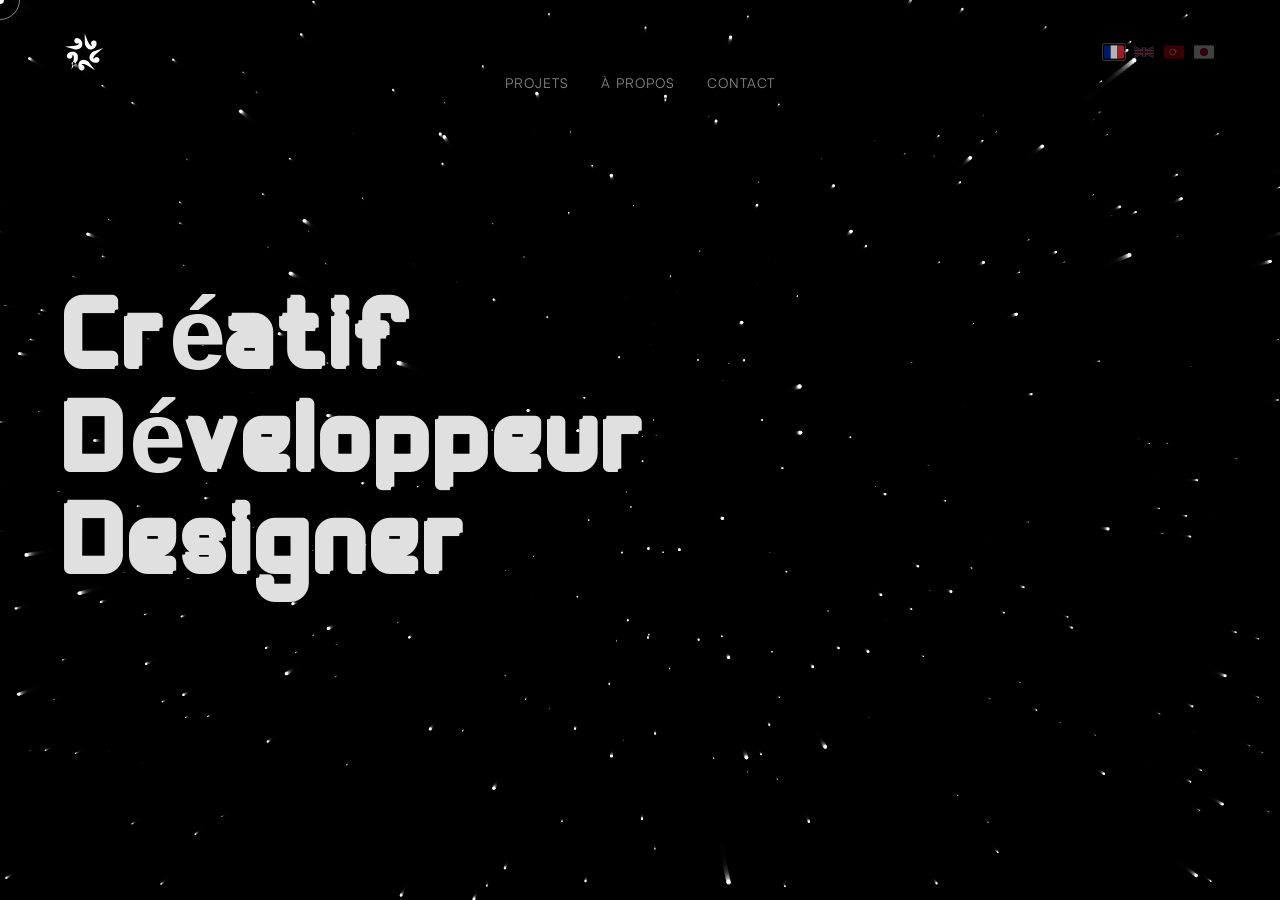
==== index.html @ ba7f4ecd "Description de ce que tu as changé" ====
<!DOCTYPE html>
<html lang="fr">

<head>
    <meta charset="UTF-8">
    <meta name="viewport" content="width=device-width, initial-scale=1.0">
    <title>Portfolio Aymen</title>
    <meta name="description" content="Portfolio d'Aymen CHAABANE, développeur & designer créatif.">
    <link rel="icon" type="image/png" href="./public/favicon/favicon-transparent-noir.png" sizes="32x32">
    <link rel="stylesheet" href="https://cdnjs.cloudflare.com/ajax/libs/font-awesome/6.4.0/css/all.min.css">
    <link rel="stylesheet" href="./public/css/style.css">
</head>

<body class="home">

    <!-- Curseur personnalisé point blanc centré sur la souris + anneau plus grand avec un léger retard [effet "lag"] (desktop uniquement - masqué sur mobile par le CSS) -->
    <div class="cursor"></div>
    <div class="cursor-follower"></div>
    <nav aria-label="Navigation principale">

        <!-- Zone logo : lien de retour vers l'accueil -->
        <div class="logo">
            <a href="./index.html">
                <img src="./public/logo/aymen-transparent.png" alt="Logo Aymen" height="32">
            </a>
        </div>

        <!-- Burger menu mobile -->
        <div class="burger-menu" id="burger" role="button" tabindex="0" aria-label="Ouvrir le menu de navigation">
            <span class="bar"></span>
            <span class="bar"></span>
            <span class="bar"></span>
        </div>

        <!-- Sélecteur de langue -->
        <div class="lang-switcher">

            <!-- Français -->
            <button class="lang-btn active" data-lang="fr" title="Français">
                <svg xmlns="http://www.w3.org/2000/svg" viewBox="0 0 3 2">
                    <rect width="1" height="2" fill="#002395"/>
                    <rect x="1" width="1" height="2" fill="#fff"/>
                    <rect x="2" width="1" height="2" fill="#ED2939"/>
                </svg>
            </button>

            <!-- Anglais -->
            <button class="lang-btn" data-lang="en" title="English">
                <svg xmlns="http://www.w3.org/2000/svg" viewBox="0 0 60 30">
                    <rect width="60" height="30" fill="#012169"/>
                    <path d="M0,0 L60,30 M60,0 L0,30" stroke="#fff" stroke-width="6"/>
                    <path d="M0,0 L60,30 M60,0 L0,30" stroke="#C8102E" stroke-width="4"/>
                    <path d="M30,0 V30 M0,15 H60" stroke="#fff" stroke-width="10"/>
                    <path d="M30,0 V30 M0,15 H60" stroke="#C8102E" stroke-width="6"/>
                </svg>
            </button>

            <!-- Arabe (droite vers gauche) -->
            <button class="lang-btn" data-lang="ar" title="العربية">
                <svg xmlns="http://www.w3.org/2000/svg" viewBox="0 0 3 2">
                    <rect width="3" height="2" fill="#E70013"/>
                    <circle cx="1.3" cy="1" r="0.45" fill="none" stroke="#fff" stroke-width="0.12"/>
                    <polygon points="1.6,1 1.75,0.6 1.9,1 1.5,0.75 1.95,0.75" fill="#fff"/>
                </svg>
            </button>

            <!-- Japonais -->
            <button class="lang-btn" data-lang="ja" title="日本語">
                <svg xmlns="http://www.w3.org/2000/svg" viewBox="0 0 3 2">
                    <rect width="3" height="2" fill="#fff"/>
                    <circle cx="1.5" cy="1" r="0.6" fill="#BC002D"/>
                </svg>
            </button>

        </div>

        <!-- liens de navigation principaux -->
        <ul class="nav-links" id="nav-list">
            <li><a href="./projets.html"  data-i18n="nav_projects">Projets</a></li>
            <li><a href="./a-propos.html" data-i18n="nav_about">À propos</a></li>
            <li><a href="./contact.html"  data-i18n="nav_contact">Contact</a></li>
        </ul>

    </nav>

    <!-- Section Hero : plein écran (100vh), fond étoilé animé -->
    <header class="hero">

        <!-- Canvas 2D : contient l'animation du champ d'étoiles (starfield) gérée par script.js -->
        <canvas id="space" aria-hidden="true"></canvas>

        <h1 class="hero-text">
            <span data-i18n="hero_line1">Créatif</span><br>
            <span data-i18n="hero_line2">Développeur</span><br>
            <span data-i18n="hero_line3">Designer</span>
        </h1>

    </header>

    <!-- Scripts : ordre obligatoire (translations -> lang -> script) -->
    <script src="./public/js/translations.js"></script>
    <script src="./public/js/lang.js"></script>         
    <script src="./public/js/script.js"></script>       <!-- Animations et interactions -->

</body>
</html>
---- public/css/style.css ----
/* ⭐⭐⭐⭐ Feuille de styles principale du portfolio ⭐⭐⭐⭐ */

/* ⭐⭐ 1. VARIABLES CSS GLOBALES (:root) ⭐⭐ */
:root {
  /* Couleurs des réseaux sociaux */
  --color-instagram: rgb(255, 115, 1);
  --color-youtube: red;
  --color-tiktok: #ff0050;
  --color-linkedin: #0077b4;

  /* Palette principale */
  --bg-dark: #0a0a0a; /* Fond sombre global */
  --text-light: #e0e0e0;
  --accent-neon: #ffffff;

  /* Durées de transitions réutilisables */
  --transition-fast: 0.1s;
  --transition-smooth: 0.5s ease;

  /* Typographies / Polices */
  --font-title: "Arelv", "Helvetica Neue", sans-serif; /* Titres */
  --font-body:
    "Satoshi-Regular", "Helvetica Neue", Arial, sans-serif; /* Corps de texte */
}

/* ⭐⭐ 2. POLICES PERSONNALISÉES (@font-face) ⭐⭐ */
@font-face {
  font-family: "Arelv";
  src: url("../font/arelv/Arelv.otf") format("opentype");
  font-weight: normal;
  font-style: normal;
  font-display: swap;
}

/* Famille Satoshi — graisse légère (300) */
@font-face {
  font-family: "Satoshi-Light";
  src: url("../font/Satoshi_Complete/Fonts/OTF/Satoshi-Light.otf")
    format("opentype");
  font-weight: 300;
  font-display: swap;
}

/* Famille Satoshi — graisse normale (400), utilisée pour le corps de texte */
@font-face {
  font-family: "Satoshi-Regular";
  src: url("../font/Satoshi_Complete/Fonts/OTF/Satoshi-Regular.otf")
    format("opentype");
  font-weight: 400;
  font-display: swap;
}

/* Famille Satoshi — graisse medium (500) */
@font-face {
  font-family: "Satoshi-Medium";
  src: url("../font/Satoshi_Complete/Fonts/OTF/Satoshi-Medium.otf")
    format("opentype");
  font-weight: 500;
  font-display: swap;
}

/* Famille Satoshi — graisse bold (700) */
@font-face {
  font-family: "Satoshi-Bold";
  src: url("../font/Satoshi_Complete/Fonts/OTF/Satoshi-Bold.otf")
    format("opentype");
  font-weight: 700;
  font-display: swap;
}

/* Famille Satoshi — graisse black (900) */
@font-face {
  font-family: "Satoshi-Black";
  src: url("../font/Satoshi_Complete/Fonts/OTF/Satoshi-Black.otf")
    format("opentype");
  font-weight: 900;
  font-display: swap;
}

/* ⭐⭐ 3. RESET & BASE ⭐⭐ */

/* Reset universel : supprime marges/paddings natifs des navigateurs */
* {
  margin: 0;
  padding: 0;
  box-sizing: border-box;
}

@media (hover: hover) and (pointer: fine) {
  * {
    cursor: none; /* Remplacé par le curseur personnalisé JS */
  }
}

/* masque les éléments du curseur personnalisé (inutiles au toucher) */
@media (hover: none) {
  .cursor,
  .cursor-follower {
    display: none;
  }
}

body {
  background-color: var(--bg-dark);
  color: var(--text-light);
  font-family: var(--font-body);
  overflow-x: hidden; /* Empêche le scroll horizontal (débordements) */
  line-height: 1.6;
}

body.home {
  overflow: hidden;
  height: 100vh;
}

a {
  text-decoration: none;
  color: inherit;
}

/* ⭐⭐ 4. LOGO ⭐⭐ */
.logo {
  font-family: var(--font-title);
  font-weight: 700;
  font-size: 1.2rem;
  letter-spacing: 2px;
  text-transform: uppercase;
  grid-column: 1;
  justify-self: start;
}

.logo img {
  height: 40px;
  width: auto;
  /* filter: brightness(0) invert(1);  Enlever le filtre sur logo afin d'éviter de rendre l'image entièrement blanche */
  transition: opacity 0.3s;
  display: block;
}

/* Hover sur l'image logo */
.logo img:hover {
  opacity: 0.7;
}

/* Hover sur le lien texte "Retour" */
.logo a:hover {
  opacity: 0.7;
}

/* ⭐⭐ 5. CURSEUR PERSONNALISÉ ⭐⭐ */
.cursor,
.cursor-follower {
  position: fixed;
  top: 0;
  left: 0;
  border-radius: 50%; /* forme circulaire */
  pointer-events: none;
  z-index: 9999; /* toujours au premier plan */
  transform: translate(-50%, -50%);
}

.cursor {
  width: 8px;
  height: 8px;
  background-color: #fff;
}

.cursor-follower {
  width: 40px;
  height: 40px;
  border: 1px solid rgba(255, 255, 255, 0.5);
  transition: transform 0.15s ease-out; /* Transition du scale uniquement */
}

/* État actif : le follower s'agrandit quand la souris survole un élément interactif */
.cursor-active .cursor-follower {
  transform: translate(-50%, -50%) scale(1.5);
  background-color: rgba(255, 255, 255, 0.1);
  border-color: transparent;
}

/* ⭐⭐ 6. NAVIGATION ⭐⭐ */
nav {
  display: grid;
  grid-template-columns: 1fr auto 1fr; /* 3 zones : gauche, centre, droite */
  align-items: center;
  padding: 2rem 4rem;
  position: fixed;
  width: 100%;
  top: 0;
  mix-blend-mode: difference;
  z-index: 100;
}

/* Liens de navigation : centrés dans la colonne 2 */
.nav-links {
  display: flex;
  list-style: none;
  grid-column: 2;
  justify-self: center;
  gap: 2rem;
}

.nav-links li {
  margin: 0;
  font-size: 0.85rem;
  text-transform: uppercase;
  letter-spacing: 1px;
}

.nav-links a {
  transition: opacity 0.3s;
  opacity: 0.6;
}

/* Lien actif ou au survol */
.nav-links a:hover,
.nav-links a.active {
  opacity: 1;
}

/* ⭐⭐ 7. SÉLECTEUR DE LANGUE ⭐⭐ */
.lang-switcher {
  display: flex;
  align-items: center;
  grid-column: 3; /* Colonne droite */
  justify-self: end;
  gap: 6px;
}

.lang-btn {
  background: none;
  border: 1px solid transparent;
  border-radius: 3px;
  padding: 1px;
  opacity: 0.25;
  transition:
    opacity 0.3s,
    border-color 0.3s;
  display: flex;
  align-items: center;
}

/* Taille des drapeaux SVG */
.lang-btn svg {
  width: 20px;
  height: 14px;
  border-radius: 2px;
  display: block;
}

/* Drapeau de la langue active */
.lang-btn.active {
  opacity: 0.7;
  border-color: rgba(255, 255, 255, 0.3);
}

/* Survol */
.lang-btn:hover {
  opacity: 0.85;
}

/* ⭐⭐ 8. SECTION HERO (page d'accueil) ⭐⭐ */
.hero {
  height: 100vh;
  display: flex;
  flex-direction: column;
  justify-content: center;
  padding: 0 4rem;
  position: relative;
  overflow: hidden;
  background: radial-gradient(circle at center, #020111, #000);
}

/* Le starfield occupe tout le hero en arrière-plan */
#space {
  position: absolute;
  top: 0;
  left: 0;
  width: 100%;
  height: 100%;
  z-index: 1; /* Derrière le texte */
}

/* Titre principal du hero : animation au chargement */
.hero-text {
  font-family: var(--font-title);
  position: relative;
  z-index: 2; /* Par-dessus le starfield */
  font-size: clamp(3rem, 8vw, 8rem);
  line-height: 1;
  font-weight: 800;
  opacity: 0;
  transform: translateY(30px);
  animation: fadeUp 1s forwards 0.5s;
  pointer-events: none;
}

/* ⭐⭐ 9. PAGES SECONDAIRES - structure générale ⭐⭐ */

/* Pages secondaires: Projets, Contact) */
.page-title {
  font-family: var(--font-title);
  font-size: clamp(3rem, 10vw, 6rem); /* Responsive */
  font-weight: 800;
  margin-bottom: 3rem;
  text-transform: uppercase;
  line-height: 0.9;
}

main {
  padding: 150px 4rem 100px;
  min-height: 100vh;
}

/* Page À Propos */
.about-section {
  padding: 150px 10%;
  max-width: 1000px;
}

.about-title {
  font-family: var(--font-title);
  font-size: clamp(2.5rem, 6vw, 4rem);
  font-weight: 800;
  line-height: 1;
  margin-bottom: 2rem;
}

/* Paragraphe de présentation */
.about-content {
  max-width: 900px;
  font-size: 1.4rem;
  color: #888;
}

/* Mots mis en valeur dans le texte 
.about-content span {
  color: #fff;
}
  */

/* ⭐⭐ 10. GRILLE DE PROJETS ⭐⭐ */
.project-grid {
  display: grid;
  grid-template-columns: repeat(
    auto-fit,
    minmax(400px, 1fr)
  ); /* Au moins 400px par colonne */
  gap: 4rem;
}

.project-card {
  opacity: 0;
  transform: translateY(40px);
  transition: all 0.6s ease-out;
}

/* Classe ajoutée par JS (IntersectionObserver) = déclenche l'animation d'apparition */
.project-card.visible {
  opacity: 1;
  transform: translateY(0);
}

.image-wrapper {
  width: 100%;
  height: 450px;
  overflow: hidden;
  margin-bottom: 1.5rem;
  background-color: #111;
  position: relative;
}

.gradient-overlay {
  position: absolute;
  inset: 0;
  background: linear-gradient(to bottom, transparent 50%, rgba(0, 0, 0, 0.5));
  pointer-events: none;
  z-index: 1;
}

.placeholder-img {
  width: 100%;
  height: 100%;
  background-color: #1a1a1a;
  background-size: cover;
  background-position: center;
  transition: transform 0.6s cubic-bezier(0.25, 1, 0.5, 1); /* Zoom fluide */
}

.project-card:hover .placeholder-img {
  transform: scale(1.03);
  background-color: #222;
}

/* Titre du projet */
.project-info h2 {
  font-family: var(--font-title);
  font-size: 1.4rem;
  margin-bottom: 0.3rem;
}

/* Description / catégorie du projet */
.project-info p {
  font-size: 0.85rem;
  text-transform: uppercase;
  letter-spacing: 1px;
  opacity: 0.5;
}

/* ⭐⭐ 11. OVERLAY PROJETS ⭐⭐ */
.project-overlay {
  position: fixed;
  inset: 0;
  background: rgba( 0, 0, 0, 0.97);
  z-index: 1000;
  display: flex;
  flex-direction: column;
  justify-content: center;
  align-items: center;
  opacity: 0;
  pointer-events: none;
  transition: opacity 0.4s ease;
}

/* Classe ajoutée par JS pour afficher et activer l'overlay */
.project-overlay.active {
  opacity: 1;
  pointer-events: all;
}

/* Conteneur de l'image dans l'overlay */
.overlay-content {
  width: 90%;
  max-width: 1000px;
  position: relative;
  display: flex;
  justify-content: center;
  align-items: center;
}

/* Image de projet affichée dans l'overlay */
.overlay-content img {
  width: 100%;
  max-height: 80vh; 
  object-fit: contain;
  background-color: #000;
}

/* Informations textuelles sous l'image */
.overlay-details {
  text-align: center;
  margin-top: 2rem;
}

.overlay-details h2 {
  font-family: var(--font-title);
  font-size: 2rem;
  margin-bottom: 0.5rem;
}

.overlay-details p {
  opacity: 0.6;
  font-size: 0.9rem;
  text-transform: uppercase;
  letter-spacing: 1px;
}

/* Bouton de fermeture [×] positionné en haut à droite de l'overlay */
.close-overlay {
  position: absolute;
  top: 2rem;
  right: 2rem;
  font-size: 2rem;
  color: #fff;
  opacity: 0.6;
  transition: opacity 0.3s;
}

.close-overlay:hover {
  opacity: 1;
}

/* ⭐⭐ 12. FORMULAIRE DE CONTACT ⭐⭐ */

/* Section contact */
.contact-title {
  font-family: var(--font-title);
  font-size: 3rem;
  margin-bottom: 40px;
  opacity: 1;
  transform: none;
}

.contact-container {
  max-width: 700px;
}

.contact-form {
  display: flex;
  flex-direction: column;
  gap: 3rem;
}

.form-group {
  position: relative;
  border-bottom: 1px solid rgba(255, 255, 255, 0.2);
  transition: border-color 0.4s;
}

/* La ligne de séparation devient blanche quand le champ est actif */
.form-group:focus-within {
  border-color: #fff;
}

.form-group input,
.form-group textarea {
  width: 100%;
  background: transparent;
  border: none;
  outline: none; 
  padding: 10px 0;
  color: #fff;
  font-size: 1.1rem;
  font-family: var(--font-body);
}

/* Textarea plus grande et non redimensionnable */
textarea {
  height: 200px;
  resize: none;
}

/* Bouton d'envoi */
.submit-btn {
  align-self: flex-start;
  background: transparent;
  border: 1px solid #fff;
  color: #fff;
  padding: 1rem 3rem;
  text-transform: uppercase;
  letter-spacing: 2px;
  font-size: 0.8rem;
  font-family: var(--font-body);
  transition: 0.4s;
}

/* Survol : fond blanc, texte noir */
.submit-btn:hover {
  background: #fff;
  color: #000;
  box-shadow: 0 0 20px rgba(255, 255, 255, 0.4);
}

/* Boutons CV (page À Propos) */
.cv-buttons {
  margin-top: 3rem;
  display: flex;
  gap: 1.5rem;
  flex-wrap: wrap;
}

.cv-buttons .submit-btn {
  display: inline-flex;
  align-items: center;
  gap: 8px;
  text-decoration: none;
}

/* Lien email dans le footer */
.email-link {
  display: inline-block;
  font-size: 0.9rem;
  letter-spacing: 1px;
  opacity: 0.6;
  transition: opacity 0.3s;
  margin-bottom: 1rem;
}

.email-link:hover {
  opacity: 1;
}

/* ⭐⭐ 13. FOOTER & RÉSEAUX SOCIAUX ⭐⭐ */
footer {
  padding: 4rem;
  text-align: center;
}

.footer-socials {
  display: flex;
  justify-content: center;
  gap: 25px;
  padding-bottom: 70px;
}

/* Icône sociale : cercle coloré avec la couleur de la variable --color */
.social-icon {
  width: 60px;
  height: 60px;
  border-radius: 50%;
  display: flex;
  justify-content: center;
  align-items: center;
  font-size: 24px;
  transition: var(--transition-smooth);
  color: var(--color); 
  border: 1px solid var(--color);
  -webkit-box-reflect: below 10px
    linear-gradient(transparent, rgba(255, 255, 255, 0.3));
}

/* Attribution de la variable --color par réseau social */
.social-instagram {
  --color: var(--color-instagram);
}
.social-youtube {
  --color: var(--color-youtube);
}
.social-tiktok {
  --color: var(--color-tiktok);
}
.social-linkedin {
  --color: var(--color-linkedin);
}

/* Survol : fond coloré, icône blanche, halo lumineux */
.social-icon:hover {
  background-color: var(--color);
  color: white;
  box-shadow: 0 0 20px var(--color);
  transform: translateY(-5px);
}

/* ⭐⭐ 14. ANIMATIONS CSS ⭐⭐ */
@keyframes fadeUp {
  to {
    opacity: 1;
    transform: translateY(0);
  }
}

/* ⭐⭐ 15. RTL — Arabe ⭐⭐ */

/* Inverse les positions des colonnes dans la grille nav */
[dir="rtl"] nav {
  direction: rtl;
}

/* Logo passe à droite en RTL ( à corriger)
[dir="rtl"] .logo {
  grid-column: 3;
  justify-self: end;
}
*/

/* Nav-links reste au centre */
[dir="rtl"] .nav-links {
  grid-column: 2;
}

[dir="rtl"] .lang-switcher {
  grid-column: 1;
  justify-self: start;
  flex-direction: row-reverse; 
}

[dir="rtl"] .contact-container,
[dir="rtl"] .about-section,
[dir="rtl"] .projects-section {
  text-align: right;
}

[dir="rtl"] .submit-btn {
  align-self: flex-end;
}

[dir="rtl"] .cv-buttons {
  flex-direction: row-reverse;
}

/* ⭐⭐ 16. BURGER MENU ⭐⭐ */
.burger-menu {
  display: none;
  flex-direction: column;
  gap: 5px;
  z-index: 101;
}

.bar {
  width: 25px;
  height: 2px;
  background-color: #fff;
  transition: 0.4s;
}

/* ⭐⭐ 17. RESPONSIVE MOBILE (max-width: 768px) ⭐⭐ */
@media (max-width: 768px) {

  /* Navigation : 3 colonnes sans colonne centrale */
  nav {
    grid-template-columns: 1fr auto auto;
    padding: 1.5rem 2rem;
  }

  .logo {
    grid-column: 1;
  }

  .burger-menu {
    display: flex;
    grid-column: 2;
    justify-self: end;
  }

  .lang-switcher {
    grid-column: 3;
    justify-self: end;
    gap: 5px;
  }

  .lang-btn svg {
    width: 18px;
    height: 12px;
  }

  .nav-links {
    position: fixed;
    right: -100%; 
    top: 0;
    height: 100vh;
    width: 100%;
    background-color: rgba(10, 10, 10, 0.95);
    -webkit-backdrop-filter: blur(10px); /* Safari */
    backdrop-filter: blur(10px); /* Chrome, Firefox */
    flex-direction: column;
    justify-content: center;
    align-items: center;
    transition: 0.5s ease-in-out;
    z-index: 100;
    gap: 0;
  }

  /* Menu ouvert : glisse dans l'écran */
  .nav-links.active {
    right: 0;
  }

  .nav-links li {
    margin: 20px 0;
    font-size: 1.5rem;
  }

  .burger-menu.active .bar:nth-child(1) {
    transform: translateY(7px) rotate(45deg); /* Barre du haut = diagonale / */
  }
  .burger-menu.active .bar:nth-child(2) {
    opacity: 0; /* Barre centrale disparaît */
  }
  .burger-menu.active .bar:nth-child(3) {
    transform: translateY(-7px) rotate(-45deg);
  }

  .project-grid {
    grid-template-columns: 1fr;
    gap: 2rem;
  }

  .image-wrapper {
    height: 280px;
  }

  .cv-buttons {
    flex-direction: column;
    gap: 1rem;
  }
}

/* ⭐⭐ 18. GALERIE ARTISTIQUE — Projet 4 ⭐⭐ */

/* La carte artistique occupe toute la largeur de la grille */
.project-card--artistic {
  grid-column: 1 / -1;
}

.artistic-wrapper {
  position: relative;
  height: 600px;
  overflow: hidden;
}

/* Gradient coloré en overlay — suit la souris, visible au survol */
.artistic-gradient {
  position: absolute;
  inset: 0;
  z-index: 2;
  pointer-events: none;
  opacity: 0; 
  transition: opacity 0.6s ease;

  /* Dégradé conique multicolore */
  background: conic-gradient(
    from 0turn,
    rgba(255, 175, 204, 0.9) 25%, /* Rose */
    rgba(162, 210, 255, 0.9) 25%,
    rgba(162, 210, 255, 0.9) 50%, /* Bleu clair */
    rgba(255, 210, 80, 0.9) 50%, /* Jaune doré */
    rgba(255, 210, 80, 0.9) 75%,
    rgba(203, 212, 219, 0.9) 75% /* Gris bleuté */
  );

  /* La position du gradient est pilotée par les variables --x et --y (JS) */
  --offset-x: calc(var(--x, 0) * 1px);
  --offset-y: calc(var(--y, 0) * 1px);
  background-position: calc(100% + var(--offset-x, -50%))
    calc(100% + var(--offset-y, -50%));
  background-size: 200% 200%;

  mix-blend-mode: color; /* Se mélange aux couleurs de l'image */
}

/* Affiche le gradient au survol de la carte */
.project-card--artistic:hover .artistic-gradient {
  opacity: 1;
}

.artistic-carousel {
  position: absolute;
  inset: 0;
  z-index: 1;
}

.artistic-slide {
  position: absolute;
  inset: 0;
  background-size: contain; 
  background-position: center;
  background-repeat: no-repeat;
  background-color: #000;
  opacity: 0; 
  transition:
    opacity 1s ease,
    transform 1.2s ease;
  transform: scale(1.05);
}

.artistic-slide.active {
  opacity: 1;
  transform: scale(1);
}

.artistic-dots {
  position: absolute;
  bottom: 1.5rem;
  left: 50%;
  transform: translateX(-50%);
  display: flex;
  gap: 8px;
  z-index: 3;
}

/* Chaque point */
.artistic-dot {
  width: 6px;
  height: 6px;
  border-radius: 50%;
  background: rgba(255, 255, 255, 0.4);
  border: none;
  transition: all 0.3s;
  padding: 0;
}

/* Point de la slide active */
.artistic-dot.active {
  background: #fff;
  transform: scale(1.4); /* Légèrement agrandi pour indiquer la sélection */
}

/* Flèches de navigation (précédente / suivante) */
.artistic-arrow {
  position: absolute;
  top: 50%;
  transform: translateY(-50%);
  background: rgba(255, 255, 255, 0.08);
  border: 1px solid rgba(255, 255, 255, 0.2);
  color: #fff;
  width: 44px;
  height: 44px;
  border-radius: 50%;
  display: flex;
  align-items: center;
  justify-content: center;
  z-index: 3;
  opacity: 0;
  transition:
    opacity 0.3s,
    background 0.3s;
  font-size: 0.8rem;
}

/* Flèche précédente : gauche */
.artistic-arrow--prev {
  left: 1.5rem;
}
/* Flèche suivante  : droite */
.artistic-arrow--next {
  right: 1.5rem;
}

/* Flèches visibles au survol du wrapper */
.artistic-wrapper:hover .artistic-arrow {
  opacity: 1;
}

.artistic-arrow:hover {
  background: rgba(255, 255, 255, 0.2);
}

/* Compteur de slides */
.artistic-counter {
  position: absolute;
  top: 1.5rem;
  right: 1.5rem;
  font-size: 0.75rem;
  letter-spacing: 2px;
  color: rgba(255, 255, 255, 0.5);
  z-index: 3;
}

/* Sur Mobile */
@media (max-width: 768px) {
  .artistic-wrapper {
    height: 380px;
  }

  .project-card--artistic {
    grid-column: 1;
  }
}
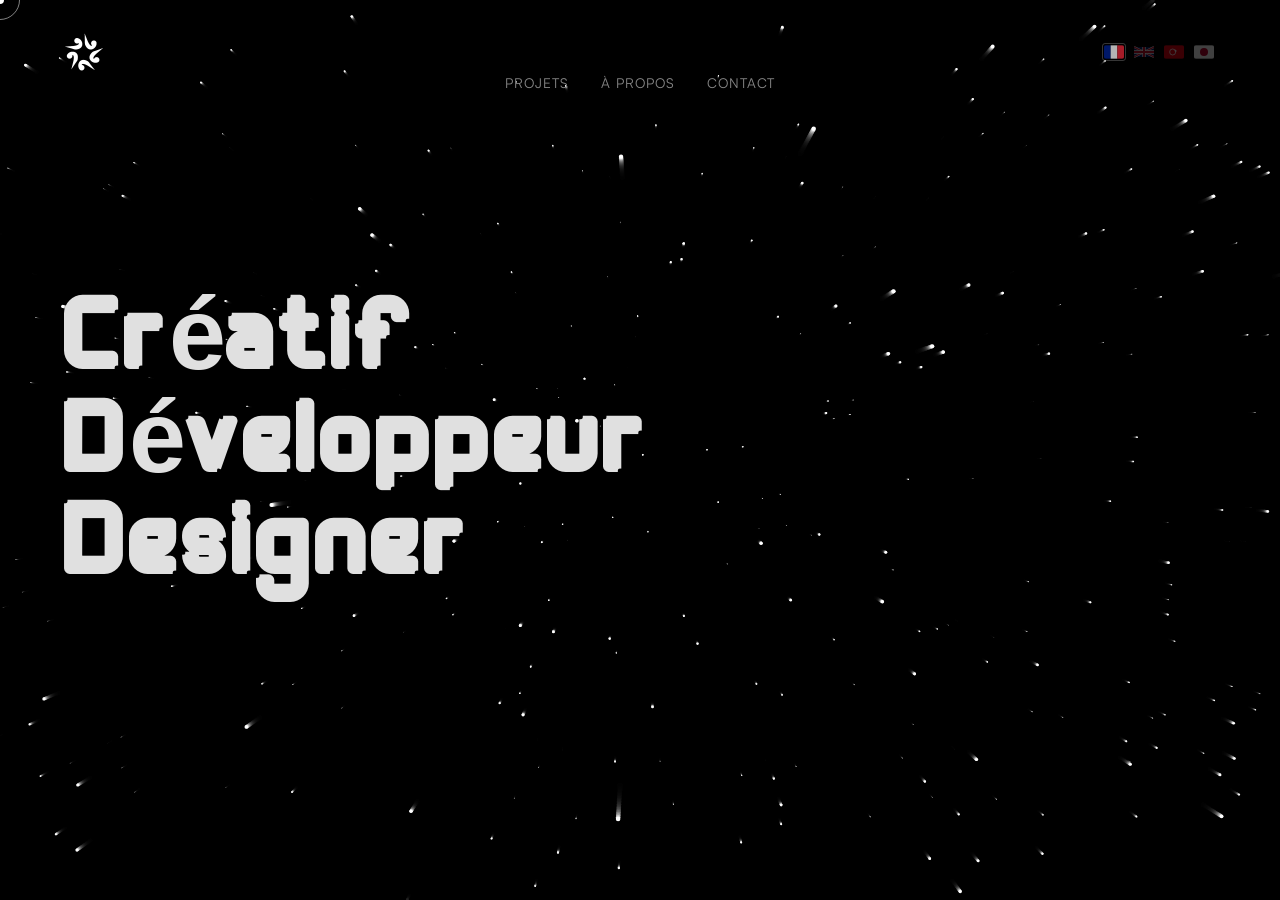
==== commit 80736a4f: "Ajout de Google Analytics" ====
--- a/index.html
+++ b/index.html
@@ -9,6 +9,15 @@
     <link rel="icon" type="image/png" href="./public/favicon/favicon-transparent-noir.png" sizes="32x32">
     <link rel="stylesheet" href="https://cdnjs.cloudflare.com/ajax/libs/font-awesome/6.4.0/css/all.min.css">
     <link rel="stylesheet" href="./public/css/style.css">
+    <!-- Google tag (gtag.js) -->
+    <script async src="https://www.googletagmanager.com/gtag/js?id=G-KXGTEDMLLJ"></script>
+    <script>
+        window.dataLayer = window.dataLayer || [];
+        function gtag() { dataLayer.push(arguments); }
+        gtag('js', new Date());
+
+        gtag('config', 'G-KXGTEDMLLJ');
+    </script>
 </head>
 
 <body class="home">
@@ -38,37 +47,37 @@
             <!-- Français -->
             <button class="lang-btn active" data-lang="fr" title="Français">
                 <svg xmlns="http://www.w3.org/2000/svg" viewBox="0 0 3 2">
-                    <rect width="1" height="2" fill="#002395"/>
-                    <rect x="1" width="1" height="2" fill="#fff"/>
-                    <rect x="2" width="1" height="2" fill="#ED2939"/>
+                    <rect width="1" height="2" fill="#002395" />
+                    <rect x="1" width="1" height="2" fill="#fff" />
+                    <rect x="2" width="1" height="2" fill="#ED2939" />
                 </svg>
             </button>
 
             <!-- Anglais -->
             <button class="lang-btn" data-lang="en" title="English">
                 <svg xmlns="http://www.w3.org/2000/svg" viewBox="0 0 60 30">
-                    <rect width="60" height="30" fill="#012169"/>
-                    <path d="M0,0 L60,30 M60,0 L0,30" stroke="#fff" stroke-width="6"/>
-                    <path d="M0,0 L60,30 M60,0 L0,30" stroke="#C8102E" stroke-width="4"/>
-                    <path d="M30,0 V30 M0,15 H60" stroke="#fff" stroke-width="10"/>
-                    <path d="M30,0 V30 M0,15 H60" stroke="#C8102E" stroke-width="6"/>
+                    <rect width="60" height="30" fill="#012169" />
+                    <path d="M0,0 L60,30 M60,0 L0,30" stroke="#fff" stroke-width="6" />
+                    <path d="M0,0 L60,30 M60,0 L0,30" stroke="#C8102E" stroke-width="4" />
+                    <path d="M30,0 V30 M0,15 H60" stroke="#fff" stroke-width="10" />
+                    <path d="M30,0 V30 M0,15 H60" stroke="#C8102E" stroke-width="6" />
                 </svg>
             </button>
 
             <!-- Arabe (droite vers gauche) -->
             <button class="lang-btn" data-lang="ar" title="العربية">
                 <svg xmlns="http://www.w3.org/2000/svg" viewBox="0 0 3 2">
-                    <rect width="3" height="2" fill="#E70013"/>
-                    <circle cx="1.3" cy="1" r="0.45" fill="none" stroke="#fff" stroke-width="0.12"/>
-                    <polygon points="1.6,1 1.75,0.6 1.9,1 1.5,0.75 1.95,0.75" fill="#fff"/>
+                    <rect width="3" height="2" fill="#E70013" />
+                    <circle cx="1.3" cy="1" r="0.45" fill="none" stroke="#fff" stroke-width="0.12" />
+                    <polygon points="1.6,1 1.75,0.6 1.9,1 1.5,0.75 1.95,0.75" fill="#fff" />
                 </svg>
             </button>
 
             <!-- Japonais -->
             <button class="lang-btn" data-lang="ja" title="日本語">
                 <svg xmlns="http://www.w3.org/2000/svg" viewBox="0 0 3 2">
-                    <rect width="3" height="2" fill="#fff"/>
-                    <circle cx="1.5" cy="1" r="0.6" fill="#BC002D"/>
+                    <rect width="3" height="2" fill="#fff" />
+                    <circle cx="1.5" cy="1" r="0.6" fill="#BC002D" />
                 </svg>
             </button>
 
@@ -76,9 +85,9 @@
 
         <!-- liens de navigation principaux -->
         <ul class="nav-links" id="nav-list">
-            <li><a href="./projets.html"  data-i18n="nav_projects">Projets</a></li>
+            <li><a href="./projets.html" data-i18n="nav_projects">Projets</a></li>
             <li><a href="./a-propos.html" data-i18n="nav_about">À propos</a></li>
-            <li><a href="./contact.html"  data-i18n="nav_contact">Contact</a></li>
+            <li><a href="./contact.html" data-i18n="nav_contact">Contact</a></li>
         </ul>
 
     </nav>
@@ -99,8 +108,9 @@
 
     <!-- Scripts : ordre obligatoire (translations -> lang -> script) -->
     <script src="./public/js/translations.js"></script>
-    <script src="./public/js/lang.js"></script>         
-    <script src="./public/js/script.js"></script>       <!-- Animations et interactions -->
+    <script src="./public/js/lang.js"></script>
+    <script src="./public/js/script.js"></script> <!-- Animations et interactions -->
 
 </body>
-</html>
+
+</html>
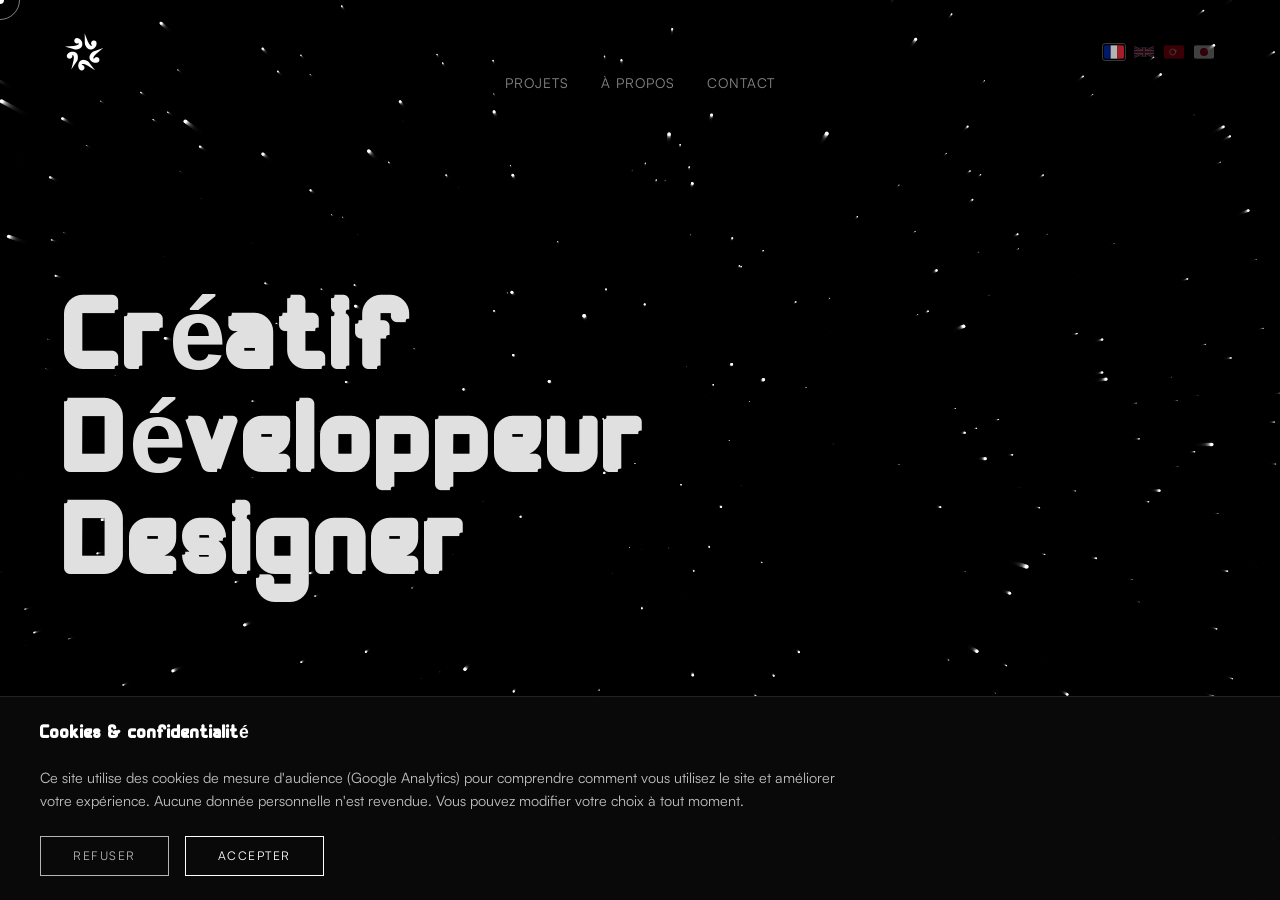
==== commit 8e563f9d: "Ajout bannière de consentement RGPD + Google Analytics" ====
--- a/index.html
+++ b/index.html
@@ -111,6 +111,30 @@
     <script src="./public/js/lang.js"></script>
     <script src="./public/js/script.js"></script> <!-- Animations et interactions -->
 
+
+    <!-- Bannière de consentement cookies (RGPD) -->
+    <div id="cookie-banner" class="cookie-banner" role="dialog" aria-labelledby="cookie-title" hidden>
+        <div class="cookie-content">
+            <h2 id="cookie-title" class="cookie-title">Cookies & confidentialité</h2>
+            <p class="cookie-text">
+                Ce site utilise des cookies de mesure d'audience (Google Analytics) pour comprendre
+                comment vous utilisez le site et améliorer votre expérience.
+                Aucune donnée personnelle n'est revendue. Vous pouvez modifier votre choix à tout moment.
+            </p>
+            <div class="cookie-actions">
+                <button class="cookie-btn cookie-btn--refuse" id="cookie-refuse">Refuser</button>
+                <button class="cookie-btn cookie-btn--accept" id="cookie-accept">Accepter</button>
+            </div>
+        </div>
+    </div>
+
+    <!-- Lien discret pour modifier son choix -->
+    <button id="cookie-settings" class="cookie-settings" aria-label="Modifier mes préférences cookies" hidden>
+        🍪 Cookies
+    </button>
+
+    <script src="./public/js/cookies.js"></script>
+
 </body>
 
 </html>
--- a/public/css/style.css
+++ b/public/css/style.css
@@ -937,3 +937,136 @@
     grid-column: 1;
   }
 }
+
+
+
+/* ⭐⭐ 19. BANNIÈRE DE CONSENTEMENT COOKIES (RGPD) ⭐⭐ */
+
+.cookie-banner {
+    position: fixed;
+    bottom: 0;
+    left: 0;
+    right: 0;
+    z-index: 10000;
+    background: rgba(10, 10, 10, 0.97);
+    backdrop-filter: blur(10px);
+    -webkit-backdrop-filter: blur(10px);
+    border-top: 1px solid rgba(255, 255, 255, 0.1);
+    padding: 1.5rem 2rem;
+    transform: translateY(100%);
+    transition: transform 0.5s cubic-bezier(0.25, 1, 0.5, 1);
+}
+
+.cookie-banner.visible {
+    transform: translateY(0);
+}
+
+.cookie-content {
+    max-width: 1200px;
+    margin: 0 auto;
+    display: flex;
+    flex-direction: column;
+    gap: 1rem;
+}
+
+.cookie-title {
+    font-family: var(--font-title);
+    font-size: 1.1rem;
+    font-weight: 700;
+    color: #fff;
+    margin: 0;
+}
+
+.cookie-text {
+    font-size: 0.9rem;
+    color: rgba(255, 255, 255, 0.75);
+    line-height: 1.6;
+    margin: 0;
+    max-width: 800px;
+}
+
+.cookie-actions {
+    display: flex;
+    gap: 1rem;
+    flex-wrap: wrap;
+    margin-top: 0.5rem;
+}
+
+.cookie-btn {
+    background: transparent;
+    border: 1px solid #fff;
+    color: #fff;
+    padding: 0.7rem 2rem;
+    text-transform: uppercase;
+    letter-spacing: 1.5px;
+    font-size: 0.75rem;
+    font-family: var(--font-body);
+    cursor: none;
+    transition: all 0.3s;
+}
+
+.cookie-btn:hover {
+    background: #fff;
+    color: #000;
+}
+
+.cookie-btn--refuse {
+    opacity: 0.7;
+}
+
+.cookie-btn--refuse:hover {
+    opacity: 1;
+}
+
+/* Bouton flottant pour revenir aux préférences */
+.cookie-settings {
+    position: fixed;
+    bottom: 1.5rem;
+    left: 1.5rem;
+    z-index: 9999;
+    background: rgba(10, 10, 10, 0.85);
+    border: 1px solid rgba(255, 255, 255, 0.2);
+    color: #fff;
+    padding: 0.5rem 1rem;
+    font-size: 0.75rem;
+    border-radius: 30px;
+    cursor: none;
+    transition: all 0.3s;
+    backdrop-filter: blur(10px);
+    -webkit-backdrop-filter: blur(10px);
+    font-family: var(--font-body);
+    letter-spacing: 1px;
+}
+
+.cookie-settings:hover {
+    background: rgba(255, 255, 255, 0.1);
+    border-color: rgba(255, 255, 255, 0.4);
+}
+
+/* Mobile */
+@media (max-width: 768px) {
+    .cookie-banner {
+        padding: 1.2rem 1.5rem;
+    }
+
+    .cookie-title {
+        font-size: 1rem;
+    }
+
+    .cookie-text {
+        font-size: 0.85rem;
+    }
+
+    .cookie-actions {
+        flex-direction: column;
+    }
+
+    .cookie-btn {
+        width: 100%;
+    }
+
+    .cookie-settings {
+        bottom: 1rem;
+        left: 1rem;
+    }
+}
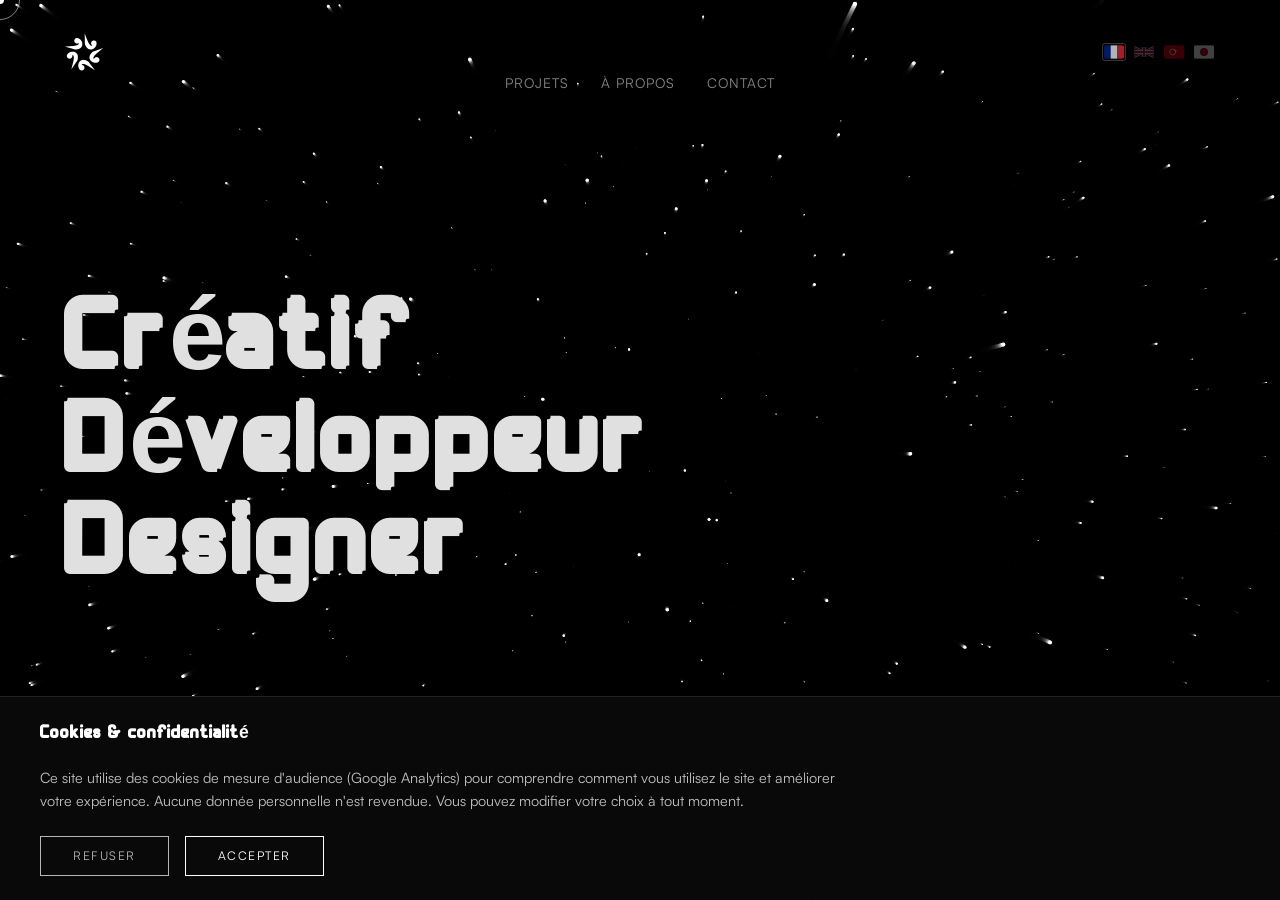
==== commit 7870b12a: "Ajout bannière de consentement RGPD + Google Analytics" ====
--- a/index.html
+++ b/index.html
@@ -4,7 +4,7 @@
 <head>
     <meta charset="UTF-8">
     <meta name="viewport" content="width=device-width, initial-scale=1.0">
-    <title>Portfolio Aymen</title>
+    <title>Aymen CHAABANE</title>
     <meta name="description" content="Portfolio d'Aymen CHAABANE, développeur & designer créatif.">
     <link rel="icon" type="image/png" href="./public/favicon/favicon-transparent-noir.png" sizes="32x32">
     <link rel="stylesheet" href="https://cdnjs.cloudflare.com/ajax/libs/font-awesome/6.4.0/css/all.min.css">
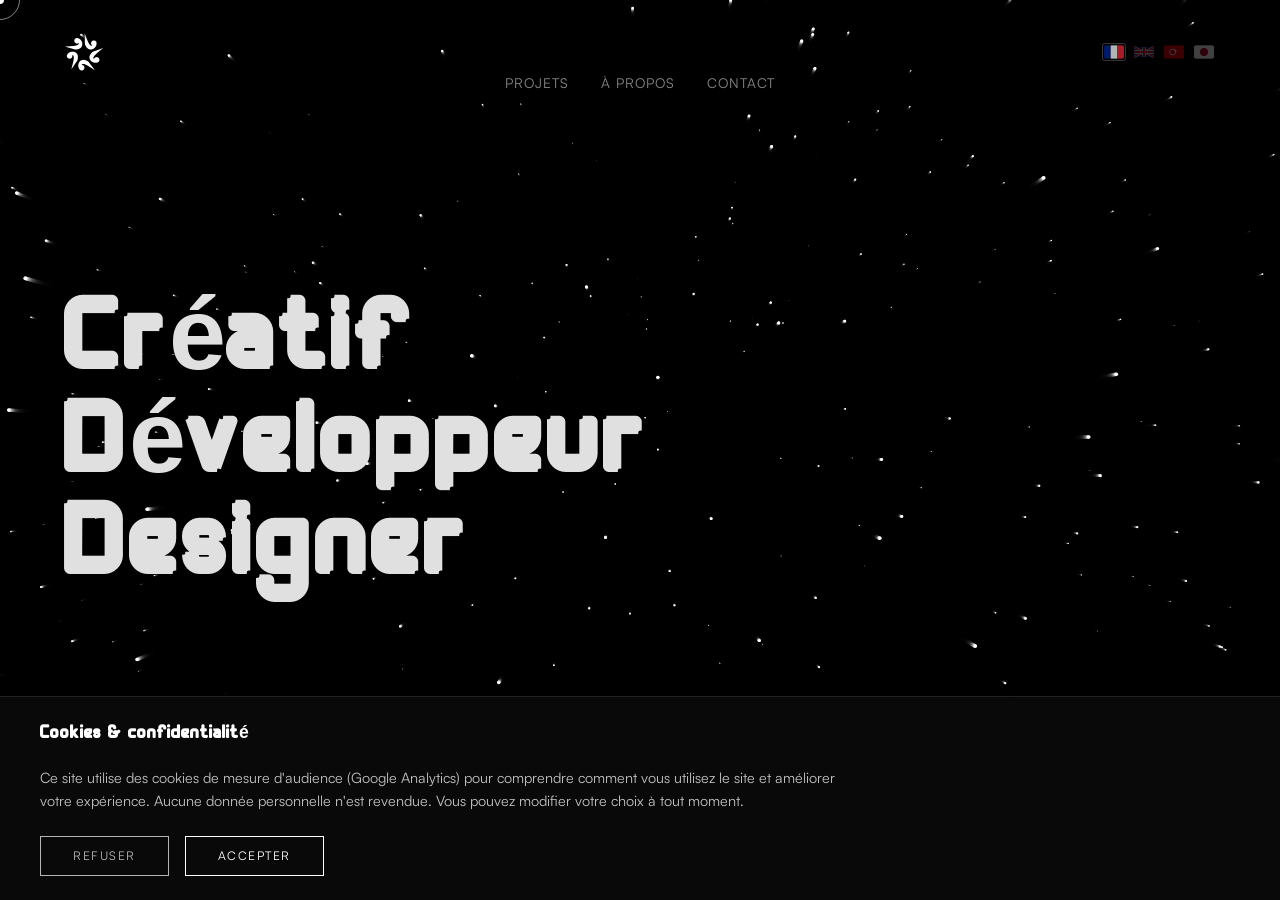
==== commit b974b22a: "Mise à jour du portfolio" ====
--- a/index.html
+++ b/index.html
@@ -22,26 +22,26 @@
 
 <body class="home">
 
-    <!-- Curseur personnalisé point blanc centré sur la souris + anneau plus grand avec un léger retard [effet "lag"] (desktop uniquement - masqué sur mobile par le CSS) -->
+    <!-- ⭐⭐ Curseur personnalisé point blanc centré sur la souris + anneau plus grand avec un léger retard (accueil uniquement - masqué sur mobile par le CSS) ⭐⭐ -->
     <div class="cursor"></div>
     <div class="cursor-follower"></div>
     <nav aria-label="Navigation principale">
 
-        <!-- Zone logo : lien de retour vers l'accueil -->
+        <!-- ⭐⭐ Zone logo : lien de retour vers l'accueil ⭐⭐ -->
         <div class="logo">
             <a href="./index.html">
                 <img src="./public/logo/aymen-transparent.png" alt="Logo Aymen" height="32">
             </a>
         </div>
 
-        <!-- Burger menu mobile -->
+        <!-- ⭐⭐ Burger menu mobile ⭐⭐ -->
         <div class="burger-menu" id="burger" role="button" tabindex="0" aria-label="Ouvrir le menu de navigation">
             <span class="bar"></span>
             <span class="bar"></span>
             <span class="bar"></span>
         </div>
 
-        <!-- Sélecteur de langue -->
+        <!-- ⭐⭐ Sélecteur de langue ⭐⭐ -->
         <div class="lang-switcher">
 
             <!-- Français -->
@@ -83,7 +83,7 @@
 
         </div>
 
-        <!-- liens de navigation principaux -->
+        <!-- ⭐⭐ liens de navigation principaux ⭐⭐ -->
         <ul class="nav-links" id="nav-list">
             <li><a href="./projets.html" data-i18n="nav_projects">Projets</a></li>
             <li><a href="./a-propos.html" data-i18n="nav_about">À propos</a></li>
@@ -92,10 +92,10 @@
 
     </nav>
 
-    <!-- Section Hero : plein écran (100vh), fond étoilé animé -->
+    <!-- ⭐⭐ Section Hero : plein écran (100vh), fond Starfirld ⭐⭐ -->
     <header class="hero">
 
-        <!-- Canvas 2D : contient l'animation du champ d'étoiles (starfield) gérée par script.js -->
+        <!-- ⭐⭐ Canvas 2D : contient l'animation du champ d'étoiles (starfield) gérée par script.js ⭐⭐ -->
         <canvas id="space" aria-hidden="true"></canvas>
 
         <h1 class="hero-text">
@@ -106,14 +106,14 @@
 
     </header>
 
-    <!-- Scripts : ordre obligatoire (translations -> lang -> script) -->
+    <!--⭐⭐ Scripts : ordre obligatoire : traduction -> lang -> script ⭐⭐ -->
     <script src="./public/js/translations.js"></script>
     <script src="./public/js/lang.js"></script>
     <script src="./public/js/script.js"></script> <!-- Animations et interactions -->
 
 
     <!-- Bannière de consentement cookies (RGPD) -->
-    <div id="cookie-banner" class="cookie-banner" role="dialog" aria-labelledby="cookie-title" hidden>
+    <aside id="cookie-banner" class="cookie-banner" role="dialog" aria-labelledby="cookie-title" hidden>
         <div class="cookie-content">
             <h2 id="cookie-title" class="cookie-title">Cookies & confidentialité</h2>
             <p class="cookie-text">
@@ -126,9 +126,9 @@
                 <button class="cookie-btn cookie-btn--accept" id="cookie-accept">Accepter</button>
             </div>
         </div>
-    </div>
+    </aside>
 
-    <!-- Lien discret pour modifier son choix -->
+    <!-- ⭐⭐ Lien pour modifier le choix ⭐⭐-->
     <button id="cookie-settings" class="cookie-settings" aria-label="Modifier mes préférences cookies" hidden>
         🍪 Cookies
     </button>
--- a/public/css/style.css
+++ b/public/css/style.css
@@ -1,4 +1,4 @@
-/* ⭐⭐⭐⭐ Feuille de styles principale du portfolio ⭐⭐⭐⭐ */
+/* ⭐⭐⭐⭐ FEUILLE DE STYLES PRINCIPALE DU PORTFOLIO ⭐⭐⭐⭐ */
 
 /* ⭐⭐ 1. VARIABLES CSS GLOBALES (:root) ⭐⭐ */
 :root {
@@ -77,7 +77,7 @@
   font-display: swap;
 }
 
-/* ⭐⭐ 3. RESET & BASE ⭐⭐ */
+/* ⭐⭐ 3. LES BASES ⭐⭐ */
 
 /* Reset universel : supprime marges/paddings natifs des navigateurs */
 * {
@@ -88,11 +88,11 @@
 
 @media (hover: hover) and (pointer: fine) {
   * {
-    cursor: none; /* Remplacé par le curseur personnalisé JS */
-  }
-}
-
-/* masque les éléments du curseur personnalisé (inutiles au toucher) */
+    cursor: none; /* remplacé par le curseur personnalisé .JS */
+  }
+}
+
+/* masque les éléments du curseur personnalisé */
 @media (hover: none) {
   .cursor,
   .cursor-follower {
@@ -104,7 +104,7 @@
   background-color: var(--bg-dark);
   color: var(--text-light);
   font-family: var(--font-body);
-  overflow-x: hidden; /* Empêche le scroll horizontal (débordements) */
+  overflow-x: hidden; /* Empêche le scroll horizontal (débordement) */
   line-height: 1.6;
 }
 
@@ -132,7 +132,7 @@
 .logo img {
   height: 40px;
   width: auto;
-  /* filter: brightness(0) invert(1);  Enlever le filtre sur logo afin d'éviter de rendre l'image entièrement blanche */
+  /* TODO filter: brightness(0) invert(1);  Enlever le filtre sur logo afin d'éviter de rendre l'image entièrement blanche */
   transition: opacity 0.3s;
   display: block;
 }
@@ -142,7 +142,7 @@
   opacity: 0.7;
 }
 
-/* Hover sur le lien texte "Retour" */
+/* Hover sur le lien texte Retour */
 .logo a:hover {
   opacity: 0.7;
 }
@@ -219,7 +219,7 @@
   opacity: 1;
 }
 
-/* ⭐⭐ 7. SÉLECTEUR DE LANGUE ⭐⭐ */
+/* ⭐⭐ 7. SÉLECTEUR DE LANGUES ⭐⭐ */
 .lang-switcher {
   display: flex;
   align-items: center;
@@ -255,7 +255,7 @@
   border-color: rgba(255, 255, 255, 0.3);
 }
 
-/* Survol */
+/* Au survol */
 .lang-btn:hover {
   opacity: 0.85;
 }
@@ -296,7 +296,7 @@
   pointer-events: none;
 }
 
-/* ⭐⭐ 9. PAGES SECONDAIRES - structure générale ⭐⭐ */
+/* ⭐⭐ 9. PAGES SECONDAIRES - STUCTURE GÉNÉRALE ⭐⭐ */
 
 /* Pages secondaires: Projets, Contact) */
 .page-title {
@@ -334,7 +334,7 @@
   color: #888;
 }
 
-/* Mots mis en valeur dans le texte 
+/* TODO Mots mis en valeur dans le texte 
 .about-content span {
   color: #fff;
 }
@@ -423,7 +423,7 @@
   transition: opacity 0.4s ease;
 }
 
-/* Classe ajoutée par JS pour afficher et activer l'overlay */
+/* Classe ajoutée par JavaScript pour afficher et activer l'overlay */
 .project-overlay.active {
   opacity: 1;
   pointer-events: all;
@@ -531,7 +531,7 @@
   resize: none;
 }
 
-/* Bouton d'envoi */
+/* Bouton d'envoi (page Contact)*/
 .submit-btn {
   align-self: flex-start;
   background: transparent;
@@ -545,14 +545,14 @@
   transition: 0.4s;
 }
 
-/* Survol : fond blanc, texte noir */
+/* Survol : fond blanc + texte noir */
 .submit-btn:hover {
   background: #fff;
   color: #000;
   box-shadow: 0 0 20px rgba(255, 255, 255, 0.4);
 }
 
-/* Boutons CV (page À Propos) */
+/* Boutons CVs (page A-Propos) */
 .cv-buttons {
   margin-top: 3rem;
   display: flex;
@@ -647,7 +647,7 @@
   direction: rtl;
 }
 
-/* Logo passe à droite en RTL ( à corriger)
+/* TODO Logo passe à droite en RTL ( à corriger)
 [dir="rtl"] .logo {
   grid-column: 3;
   justify-self: end;
